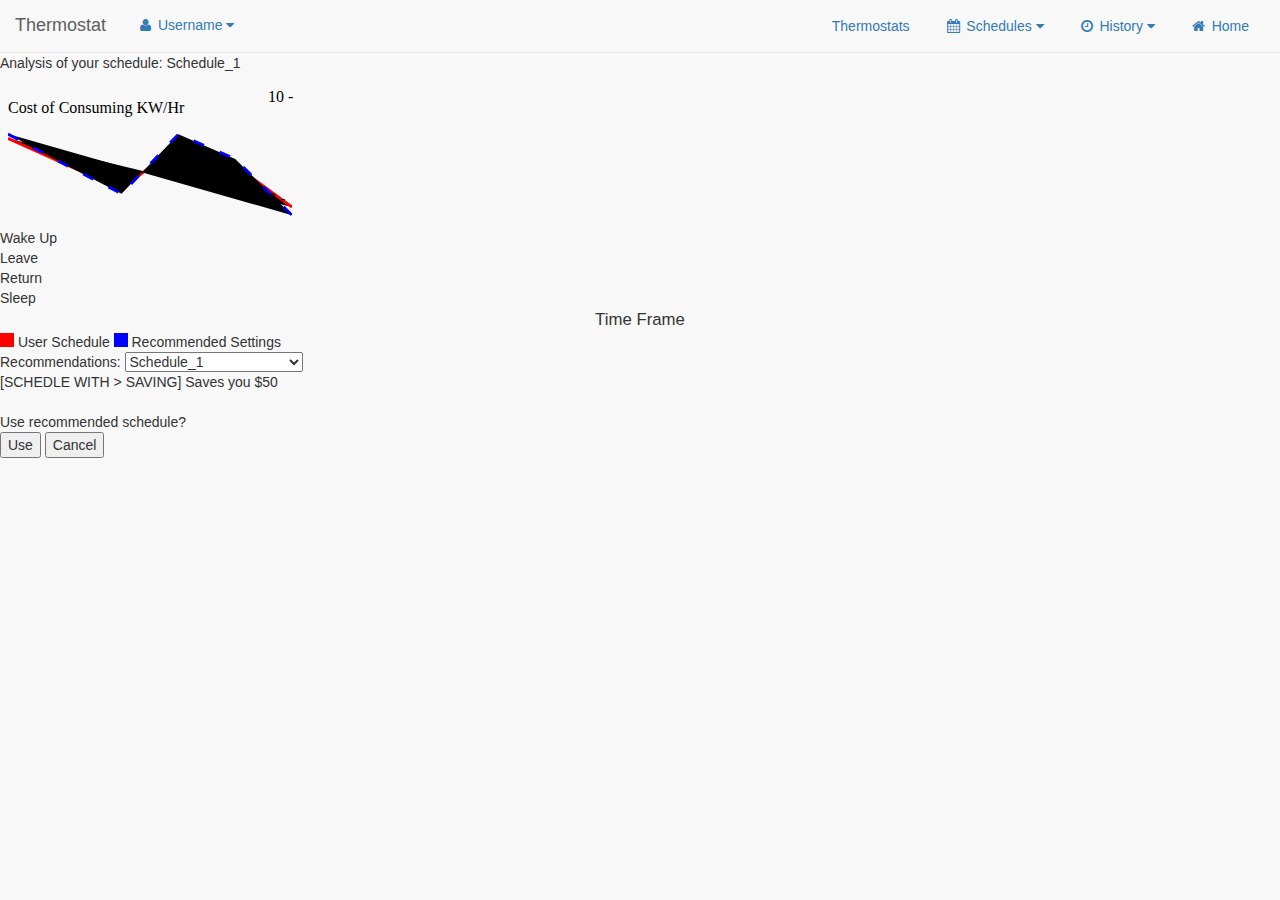
==== analysis.html @ d96af504 "Merge remote-tracking branch 'origin/master'" ====
<!DOCTYPE html>
<html lang="en">
<head>
    <meta charset="utf-8">
    <meta http-equiv="X-UA-Compatible" content="IE=edge">
    <meta name="viewport" content="width=device-width, initial-scale=1">
    <meta name="description" content="">
    <meta name="author" content="">

    <title>Thermostat | </title>

    <link href="css/bootstrap.min.css" rel="stylesheet">
    <link href="css/metisMenu.min.css" rel="stylesheet">
    <link href="css/style.css" rel="stylesheet">
    <link href="css/font-awesome.min.css" rel="stylesheet" type="text/css">
	<link href="css/bootstrap-timepicker.min.css" rel="stylesheet">
	<link href="css/bootstrap-touchspin.css" rel="stylesheet">
	
	<link href="analysis.css" rel="stylesheet">

    <!-- HTML5 Shim and Respond.js IE8 support of HTML5 elements and media queries -->
    <!-- WARNING: Respond.js doesn't work if you view the page via file:// -->
    <!--[if lt IE 9]>
        <script src="https://oss.maxcdn.com/libs/html5shiv/3.7.0/html5shiv.js"></script>
        <script src="https://oss.maxcdn.com/libs/respond.js/1.4.2/respond.min.js"></script>
    <![endif]-->

</head>

<body>

    <div id="wrapper">
        <!-- Navigation -->
        <nav class="navbar navbar-default navbar-static-top" role="navigation" style="margin-bottom: 0">
            <div class="navbar-header">
				<ul class="nav navbar-top-links navbar-right pull-right">
					<li class="dropdown">
						<a class="dropdown-toggle" data-toggle="dropdown" href="#">
							<i class="fa fa-user fa-fw"></i> Username <i class="fa fa-caret-down"></i>
						</a>
						<ul class="dropdown-menu dropdown-user">
							<li><a href="#"><i class="fa fa-user fa-fw"></i> User Profile</a>
							</li>
							<li><a href="#"><i class="fa fa-gear fa-fw"></i> Settings</a>
							</li>
							<li class="divider"></li>
							<li><a href="login.html"><i class="fa fa-sign-out fa-fw"></i> Logout</a>
							</li>
						</ul>
					</li>
				</ul>
				
                <a class="navbar-brand" href="index.html">Thermostat</a>
            </div>
			<!-- / Navigation Header -->

            <ul class="nav navbar-top-links navbar-right">
			<li class="dropdown">
                    <a href="thermostats.html" class="btn">
                       Thermostats
                    </a>
			</li>

                <!-- /.dropdown -->
                <li class="dropdown">
                    <a class="dropdown-toggle" data-toggle="dropdown" href="#">
                        <i class="fa fa-calendar fa-fw"></i> Schedules <i class="fa fa-caret-down"></i>
                    </a>
                    <ul class="dropdown-menu dropdown-alerts dropdown-menu-left">
                        <li>
                            <a href="#">
                                <div>
                                    <i class="fa fa-comment fa-fw"></i> New Comment
                                    <span class="pull-right text-muted small">4 minutes ago</span>
                                </div>
                            </a>
                        </li>
                        <li class="divider"></li>
                        <li>
                            <a href="#">
                                <div>
                                    <i class="fa fa-twitter fa-fw"></i> 3 New Followers
                                    <span class="pull-right text-muted small">12 minutes ago</span>
                                </div>
                            </a>
                        </li>
                        <li class="divider"></li>
                        <li>
                            <a href="#">
                                <div>
                                    <i class="fa fa-envelope fa-fw"></i> Message Sent
                                    <span class="pull-right text-muted small">4 minutes ago</span>
                                </div>
                            </a>
                        </li>
                        <li class="divider"></li>
                        <li>
                            <a href="#">
                                <div>
                                    <i class="fa fa-tasks fa-fw"></i> New Task
                                    <span class="pull-right text-muted small">4 minutes ago</span>
                                </div>
                            </a>
                        </li>
                        <li class="divider"></li>
                        <li>
                            <a href="#">
                                <div>
                                    <i class="fa fa-upload fa-fw"></i> Server Rebooted
                                    <span class="pull-right text-muted small">4 minutes ago</span>
                                </div>
                            </a>
                        </li>
                        <li class="divider"></li>
                        <li>
                            <a class="text-center" href="#">
                                <strong>See All Alerts</strong>
                                <i class="fa fa-angle-right"></i>
                            </a>
                        </li>
                    </ul>
                    <!-- /.dropdown-alerts -->
                </li>
                <!-- /.dropdown -->
                <li class="dropdown">
                    <a class="dropdown-toggle" data-toggle="dropdown" href="#">
                        <i class="fa fa-clock-o fa-fw"></i> History <i class="fa fa-caret-down"></i>
                    </a>
                    <ul class="dropdown-menu dropdown-user">
                        <li><a href="#"><i class="fa fa-user fa-fw"></i> User Profile</a>
                        </li>
                        <li><a href="#"><i class="fa fa-gear fa-fw"></i> Settings</a>
                        </li>
                        <li class="divider"></li>
                        <li><a href="login.html"><i class="fa fa-sign-out fa-fw"></i> Logout</a>
                        </li>
                    </ul>
                    <!-- /.dropdown-user -->
                </li>
                <!-- /.dropdown -->
				<li class="dropdown">
				<a href="index.html" class="btn">
                       <i class="fa fa-home fa-fw"></i> Home
                </a>
				</li>
            </ul>
            <!-- /.navbar-top-links -->

        </nav>

        <!-- Page Content -->
        <!--<div id="page-wrapper">-->
        
        <div class="title">
				Analysis of your schedule: <span id="name">Schedule_1</span>
				</div>
				
         <div class="graphSpace">
				<div class="frameContainer">
					<iframe id="graph" class="graph" src="graph.html" seamless frameborder="0"></iframe>
				</div>
				
					<div class="lowerGraphLabels">
						<div class="horizontalMarkerContainer">
							<div class="horizontalMarker">
							Wake Up
							</div>
							<div class="horizontalMarker">
							Leave
							</div>
							<div class="horizontalMarker">
							Return
							</div>
							<div class="horizontalMarker">
							Sleep
							</div>
						</div>
						<div style="text-align:center;font-size:1.2em">
							Time Frame
						</div>
						<div class="map">
							<svg width="1em" height="1em" viewBox="0 0 20 20">
								<rect width="20" height="20" style="fill:red;"/>
							</svg>
							User Schedule
							<svg width="1em" height="1em" viewBox="0 0 20 20">
								<rect width="20" height="20" style="fill:blue;"/>
							</svg>
							Recommended Settings
							</div>
					</div>
				</div>
				
				<div class="recommendation">
					Recommendations:
					
					<select class="recommendations" onchange="changed(this)">
						<option>Schedule_1</option>
						<option>Tom's Summer Schedule</option>
					</select>
				</div>
				
				<div class="lowerOptions">
					[SCHEDLE WITH > SAVING] Saves you $50
					<br>
					<br>
					Use recommended schedule?
					<br>
					<input class="button" type="button" value="Use" onclick="confirmBox();"/>
					<input class="button" type="button" value="Cancel" onclick="leave()"/>
				</div>
				
				<script>
				function changed(elem){
					document.getElementById('name').innerHTML=elem.value;
					document.getElementById("graph").src="graph.html";
				}
				function confirmBox() {
					 if (confirm("Are you sure you want to apply these settings?"))
					   leave();
				}
				function leave(){
					document.location.href = "homePage.html";
				}
				</script>
        </div>
        <!-- /#page-wrapper -->

    <!-- </div>
    <!-- /#wrapper -->

    <script src="js/jquery.min.js"></script>
    <script src="js/bootstrap.min.js"></script>
    <script src="js/metisMenu.min.js"></script>
    <script src="js/theme.js"></script>
	<script src="js/bootstrap-timepicker.min.js"></script>
	<script src="js/bootstrap-touchspin.js"></script>
    <script type="text/javascript">
            $('#timepicker1').timepicker();
			$('#timepicker2').timepicker();
			$('#timepicker3').timepicker();
			$('#timepicker4').timepicker();
    </script>
	        <script>
            $("input[name='temp']").TouchSpin({
                min: 10,
                max: 45,
                step: 0.5,
                decimals: 1,
                boostat: 5,
                maxboostedstep: 10,
                postfix: '°C'
            });
        </script>


</body>

</html>
---- css/metisMenu.min.css ----
/*
 * metismenu - v1.1.3
 * Easy menu jQuery plugin for Twitter Bootstrap 3
 * https://github.com/onokumus/metisMenu
 *
 * Made by Osman Nuri Okumus
 * Under MIT License
 */

.arrow{float:right;line-height:1.42857}.glyphicon.arrow:before{content:"\e079"}.active>a>.glyphicon.arrow:before{content:"\e114"}.fa.arrow:before{content:"\f104"}.active>a>.fa.arrow:before{content:"\f107"}.plus-times{float:right}.fa.plus-times:before{content:"\f067"}.active>a>.fa.plus-times{filter:progid:DXImageTransform.Microsoft.BasicImage(rotation=1);-webkit-transform:rotate(45deg);-moz-transform:rotate(45deg);-ms-transform:rotate(45deg);-o-transform:rotate(45deg);transform:rotate(45deg)}.plus-minus{float:right}.fa.plus-minus:before{content:"\f067"}.active>a>.fa.plus-minus:before{content:"\f068"}
---- css/style.css ----
/*!
 * Start Bootstrap - SB Admin 2 Bootstrap Admin Theme (http://startbootstrap.com)
 * Code licensed under the Apache License v2.0.
 * For details, see http://www.apache.org/licenses/LICENSE-2.0.
 */

body {
    background-color: #f8f8f8;
}

#wrapper {
    width: 100%;
}

#page-wrapper {
    padding: 0 15px;
    min-height: 568px;
    background-color: #fff;
}

@media(min-width:768px) {
    #page-wrapper {
        position: inherit;
        margin: 0 0 0 250px;
        padding: 0 30px;
        border-left: 1px solid #e7e7e7;
    }
}

.navbar-top-links {
    margin-right: 0;
}

.navbar-top-links li {
    display: inline-block;
}

.navbar-top-links li:last-child {
    margin-right: 15px;
}

.navbar-top-links li a {
    padding: 15px;
    min-height: 50px;
}

.navbar-top-links .dropdown-menu li {
    display: block;
}

.navbar-top-links .dropdown-menu li:last-child {
    margin-right: 0;
}

.navbar-top-links .dropdown-menu li a {
    padding: 3px 20px;
    min-height: 0;
}

.navbar-top-links .dropdown-menu li a div {
    white-space: normal;
}

.navbar-top-links .dropdown-messages,
.navbar-top-links .dropdown-tasks,
.navbar-top-links .dropdown-alerts {
    width: 310px;
    min-width: 0;
}

.navbar-top-links .dropdown-messages {
    margin-left: 5px;
}

.navbar-top-links .dropdown-tasks {
    margin-left: -59px;
}

.navbar-top-links .dropdown-alerts {
    margin-left: 0px;
}

.navbar-top-links .dropdown-user {
    right: 0;
    left: auto;
}

.sidebar .sidebar-nav.navbar-collapse {
    padding-right: 0;
    padding-left: 0;
}

.sidebar .sidebar-search {
    padding: 15px;
}

.sidebar ul li {
    border-bottom: 1px solid #e7e7e7;
}

.sidebar ul li a.active {
    background-color: #eee;
}

.sidebar .arrow {
    float: right;
}

.sidebar .fa.arrow:before {
    content: "\f104";
}

.sidebar .active>a>.fa.arrow:before {
    content: "\f107";
}

.sidebar .nav-second-level li,
.sidebar .nav-third-level li {
    border-bottom: 0!important;
}

.sidebar .nav-second-level li a {
    padding-left: 37px;
}

.sidebar .nav-third-level li a {
    padding-left: 52px;
}

@media(min-width:768px) {
    .sidebar {
        z-index: 1;
        position: absolute;
        width: 250px;
        margin-top: 51px;
    }

    .navbar-top-links .dropdown-messages,
    .navbar-top-links .dropdown-tasks,
    .navbar-top-links .dropdown-alerts {
        margin-left: auto;
    }
}

.btn-outline {
    color: inherit;
    background-color: transparent;
    transition: all .5s;
}

.btn-primary.btn-outline {
    color: #428bca;
}

.btn-success.btn-outline {
    color: #5cb85c;
}

.btn-info.btn-outline {
    color: #5bc0de;
}

.btn-warning.btn-outline {
    color: #f0ad4e;
}

.btn-danger.btn-outline {
    color: #d9534f;
}

.btn-primary.btn-outline:hover,
.btn-success.btn-outline:hover,
.btn-info.btn-outline:hover,
.btn-warning.btn-outline:hover,
.btn-danger.btn-outline:hover {
    color: #fff;
}

.chat {
    margin: 0;
    padding: 0;
    list-style: none;
}

.chat li {
    margin-bottom: 10px;
    padding-bottom: 5px;
    border-bottom: 1px dotted #999;
}

.chat li.left .chat-body {
    margin-left: 60px;
}

.chat li.right .chat-body {
    margin-right: 60px;
}

.chat li .chat-body p {
    margin: 0;
}

.panel .slidedown .glyphicon,
.chat .glyphicon {
    margin-right: 5px;
}

.chat-panel .panel-body {
    height: 350px;
    overflow-y: scroll;
}

.login-panel {
    margin-top: 25%;
}

.flot-chart {
    display: block;
    height: 400px;
}

.flot-chart-content {
    width: 100%;
    height: 100%;
}

.dataTables_wrapper {
    position: relative;
    clear: both;
}

table.dataTable thead .sorting,
table.dataTable thead .sorting_asc,
table.dataTable thead .sorting_desc,
table.dataTable thead .sorting_asc_disabled,
table.dataTable thead .sorting_desc_disabled {
    background: 0 0;
}

table.dataTable thead .sorting_asc:after {
    content: "\f0de";
    float: right;
    font-family: fontawesome;
}

table.dataTable thead .sorting_desc:after {
    content: "\f0dd";
    float: right;
    font-family: fontawesome;
}

table.dataTable thead .sorting:after {
    content: "\f0dc";
    float: right;
    font-family: fontawesome;
    color: rgba(50,50,50,.5);
}

.btn-circle {
    width: 30px;
    height: 30px;
    padding: 6px 0;
    border-radius: 15px;
    text-align: center;
    font-size: 12px;
    line-height: 1.428571429;
}

.btn-circle.btn-lg {
    width: 50px;
    height: 50px;
    padding: 10px 16px;
    border-radius: 25px;
    font-size: 18px;
    line-height: 1.33;
}

.btn-circle.btn-xl {
    width: 70px;
    height: 70px;
    padding: 10px 16px;
    border-radius: 35px;
    font-size: 24px;
    line-height: 1.33;
}

.show-grid [class^=col-] {
    padding-top: 10px;
    padding-bottom: 10px;
    border: 1px solid #ddd;
    background-color: #eee!important;
}

.show-grid {
    margin: 15px 0;
}

.huge {
    font-size: 40px;
}

.panel-green {
    border-color: #5cb85c;
}

.panel-green .panel-heading {
    border-color: #5cb85c;
    color: #fff;
    background-color: #5cb85c;
}

.panel-green a {
    color: #5cb85c;
}

.panel-green a:hover {
    color: #3d8b3d;
}

.panel-red {
    border-color: #d9534f;
}

.panel-red .panel-heading {
    border-color: #d9534f;
    color: #fff;
    background-color: #d9534f;
}

.panel-red a {
    color: #d9534f;
}

.panel-red a:hover {
    color: #b52b27;
}

.panel-yellow {
    border-color: #f0ad4e;
}

.panel-yellow .panel-heading {
    border-color: #f0ad4e;
    color: #fff;
    background-color: #f0ad4e;
}

.panel-yellow a {
    color: #f0ad4e;
}

.panel-yellow a:hover {
    color: #df8a13;
}
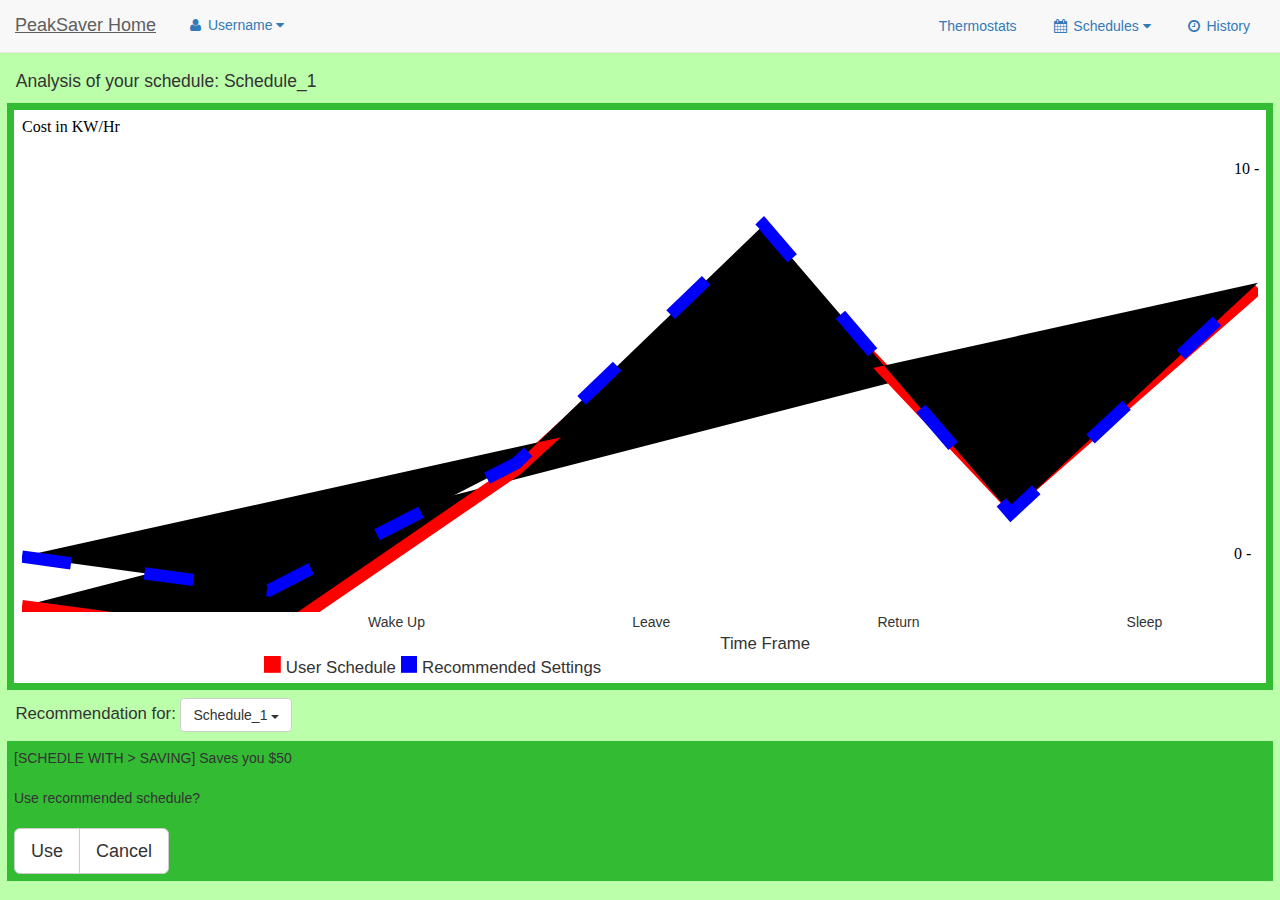
==== commit 38c63853: "All Nav Bars Updated" ====
--- a/analysis.html
+++ b/analysis.html
@@ -7,16 +7,16 @@
     <meta name="description" content="">
     <meta name="author" content="">
 
-    <title>Thermostat | </title>
+    <title>Thermostat Analysis</title>
 
     <link href="css/bootstrap.min.css" rel="stylesheet">
     <link href="css/metisMenu.min.css" rel="stylesheet">
     <link href="css/style.css" rel="stylesheet">
     <link href="css/font-awesome.min.css" rel="stylesheet" type="text/css">
-	<link href="css/bootstrap-timepicker.min.css" rel="stylesheet">
-	<link href="css/bootstrap-touchspin.css" rel="stylesheet">
-	
-	<link href="analysis.css" rel="stylesheet">
+		<link href="css/bootstrap-timepicker.min.css" rel="stylesheet">
+		<link href="css/bootstrap-select.css" rel="stylesheet">
+		<link href="css/bootstrap-touchspin.css" rel="stylesheet">
+		<link href="analysis.css" rel="stylesheet">
 
     <!-- HTML5 Shim and Respond.js IE8 support of HTML5 elements and media queries -->
     <!-- WARNING: Respond.js doesn't work if you view the page via file:// -->
@@ -30,6 +30,7 @@
 <body>
 
     <div id="wrapper">
+
         <!-- Navigation -->
         <nav class="navbar navbar-default navbar-static-top" role="navigation" style="margin-bottom: 0">
             <div class="navbar-header">
@@ -49,14 +50,16 @@
 						</ul>
 					</li>
 				</ul>
-				
-                <a class="navbar-brand" href="index.html">Thermostat</a>
+				<style>
+	#titlePage {text-decoration: underline;}
+</style>
+                <a id="titlePage" class="navbar-brand" href="homePage.html">PeakSaver Home</a>
             </div>
 			<!-- / Navigation Header -->
 
             <ul class="nav navbar-top-links navbar-right">
 			<li class="dropdown">
-                    <a href="thermostats.html" class="btn">
+                    <a href="viewThermostats.html" class="btn">
                        Thermostats
                     </a>
 			</li>
@@ -66,56 +69,20 @@
                     <a class="dropdown-toggle" data-toggle="dropdown" href="#">
                         <i class="fa fa-calendar fa-fw"></i> Schedules <i class="fa fa-caret-down"></i>
                     </a>
-                    <ul class="dropdown-menu dropdown-alerts dropdown-menu-left">
+                    <ul class="dropdown-menu dropdown-user dropdown-menu-left">
                         <li>
-                            <a href="#">
+                            <a href="viewSchedules.html">
                                 <div>
-                                    <i class="fa fa-comment fa-fw"></i> New Comment
-                                    <span class="pull-right text-muted small">4 minutes ago</span>
+                                     View Schedules
                                 </div>
                             </a>
                         </li>
                         <li class="divider"></li>
                         <li>
-                            <a href="#">
+                            <a href="schedule-create.html">
                                 <div>
-                                    <i class="fa fa-twitter fa-fw"></i> 3 New Followers
-                                    <span class="pull-right text-muted small">12 minutes ago</span>
+                                     Create Schedule
                                 </div>
-                            </a>
-                        </li>
-                        <li class="divider"></li>
-                        <li>
-                            <a href="#">
-                                <div>
-                                    <i class="fa fa-envelope fa-fw"></i> Message Sent
-                                    <span class="pull-right text-muted small">4 minutes ago</span>
-                                </div>
-                            </a>
-                        </li>
-                        <li class="divider"></li>
-                        <li>
-                            <a href="#">
-                                <div>
-                                    <i class="fa fa-tasks fa-fw"></i> New Task
-                                    <span class="pull-right text-muted small">4 minutes ago</span>
-                                </div>
-                            </a>
-                        </li>
-                        <li class="divider"></li>
-                        <li>
-                            <a href="#">
-                                <div>
-                                    <i class="fa fa-upload fa-fw"></i> Server Rebooted
-                                    <span class="pull-right text-muted small">4 minutes ago</span>
-                                </div>
-                            </a>
-                        </li>
-                        <li class="divider"></li>
-                        <li>
-                            <a class="text-center" href="#">
-                                <strong>See All Alerts</strong>
-                                <i class="fa fa-angle-right"></i>
                             </a>
                         </li>
                     </ul>
@@ -123,34 +90,21 @@
                 </li>
                 <!-- /.dropdown -->
                 <li class="dropdown">
-                    <a class="dropdown-toggle" data-toggle="dropdown" href="#">
-                        <i class="fa fa-clock-o fa-fw"></i> History <i class="fa fa-caret-down"></i>
+                    <a href="history-thermostat.html">
+                        <i class="fa fa-clock-o fa-fw"></i> History
                     </a>
-                    <ul class="dropdown-menu dropdown-user">
-                        <li><a href="#"><i class="fa fa-user fa-fw"></i> User Profile</a>
-                        </li>
-                        <li><a href="#"><i class="fa fa-gear fa-fw"></i> Settings</a>
-                        </li>
-                        <li class="divider"></li>
-                        <li><a href="login.html"><i class="fa fa-sign-out fa-fw"></i> Logout</a>
-                        </li>
-                    </ul>
                     <!-- /.dropdown-user -->
                 </li>
                 <!-- /.dropdown -->
-				<li class="dropdown">
-				<a href="index.html" class="btn">
-                       <i class="fa fa-home fa-fw"></i> Home
-                </a>
-				</li>
+				
             </ul>
             <!-- /.navbar-top-links -->
 
         </nav>
 
         <!-- Page Content -->
-        <!--<div id="page-wrapper">-->
-        
+        <!-- div id="page-wrapper"-->
+        <div style="margin:0.5em">
         <div class="title">
 				Analysis of your schedule: <span id="name">Schedule_1</span>
 				</div>
@@ -192,12 +146,14 @@
 				</div>
 				
 				<div class="recommendation">
-					Recommendations:
-					
-					<select class="recommendations" onchange="changed(this)">
+					Recommendation for:
+					
+					<select class="recommendations selectpicker" onchange="changed(this)">
 						<option>Schedule_1</option>
 						<option>Tom's Summer Schedule</option>
+						<option>Tom's Winter Schedule</option>
 					</select>
+					
 				</div>
 				
 				<div class="lowerOptions">
@@ -206,8 +162,13 @@
 					<br>
 					Use recommended schedule?
 					<br>
-					<input class="button" type="button" value="Use" onclick="confirmBox();"/>
-					<input class="button" type="button" value="Cancel" onclick="leave()"/>
+					<br>
+					
+					<div class="btn-group" role="group">
+					  <button class="btn btn-default btn-lg" onclick="confirmBox()">Use</button>
+					  <button class="btn btn-default btn-lg" onclick="leave()">Cancel</button>
+					</div>
+					
 				</div>
 				
 				<script>
@@ -224,9 +185,10 @@
 				}
 				</script>
         </div>
-        <!-- /#page-wrapper -->
-
-    <!-- </div>
+      </div>
+      <!-- /#page-wrapper -->
+
+    
     <!-- /#wrapper -->
 
     <script src="js/jquery.min.js"></script>
@@ -235,23 +197,7 @@
     <script src="js/theme.js"></script>
 	<script src="js/bootstrap-timepicker.min.js"></script>
 	<script src="js/bootstrap-touchspin.js"></script>
-    <script type="text/javascript">
-            $('#timepicker1').timepicker();
-			$('#timepicker2').timepicker();
-			$('#timepicker3').timepicker();
-			$('#timepicker4').timepicker();
-    </script>
-	        <script>
-            $("input[name='temp']").TouchSpin({
-                min: 10,
-                max: 45,
-                step: 0.5,
-                decimals: 1,
-                boostat: 5,
-                maxboostedstep: 10,
-                postfix: '°C'
-            });
-        </script>
+	<script src="js/bootstrap-select.js"></script>
 
 
 </body>
--- a/analysis.css
+++ b/analysis.css
@@ -0,0 +1,67 @@
+@CHARSET "utf-8";
+
+body{
+	background-color: #BFA;
+}
+
+.title{
+	padding:0.5em;
+	font-size:1.25em;
+}
+
+.graphSpace{
+	position:relative;
+	background-color:#FFF;
+	padding-bottom:0.2em;
+	border:0.5em solid #3B3;
+}
+
+.frameContainer {
+	position: relative;
+	padding-bottom: calc(40% + 2px);
+	overflow:hidden;
+}
+
+.graph {
+	position: absolute;
+	width: 100%;
+	height: 100%;
+	background-color: transparent;
+	overflow:hidden;
+}
+
+.lowerGraphLabels{
+	position:relative;
+	left:20%;
+	width:80%;
+}
+
+.horizontalMarkerContainer{
+	display:flex;
+	justify-content: space-around;
+}
+
+.map{
+	font-size:1.2em;
+}
+
+.recommendation{
+	font-size:1.2em;
+	padding:0.5em;
+}
+
+.recommendations{
+	font-size:0.9em;
+}
+
+.lowerOptions{
+	background-color: #3B3;
+	padding:0.5em;
+}
+
+.button{
+	margin: 0.5em;
+	font-size:1em;
+	width:8em;
+	height:2em;
+}
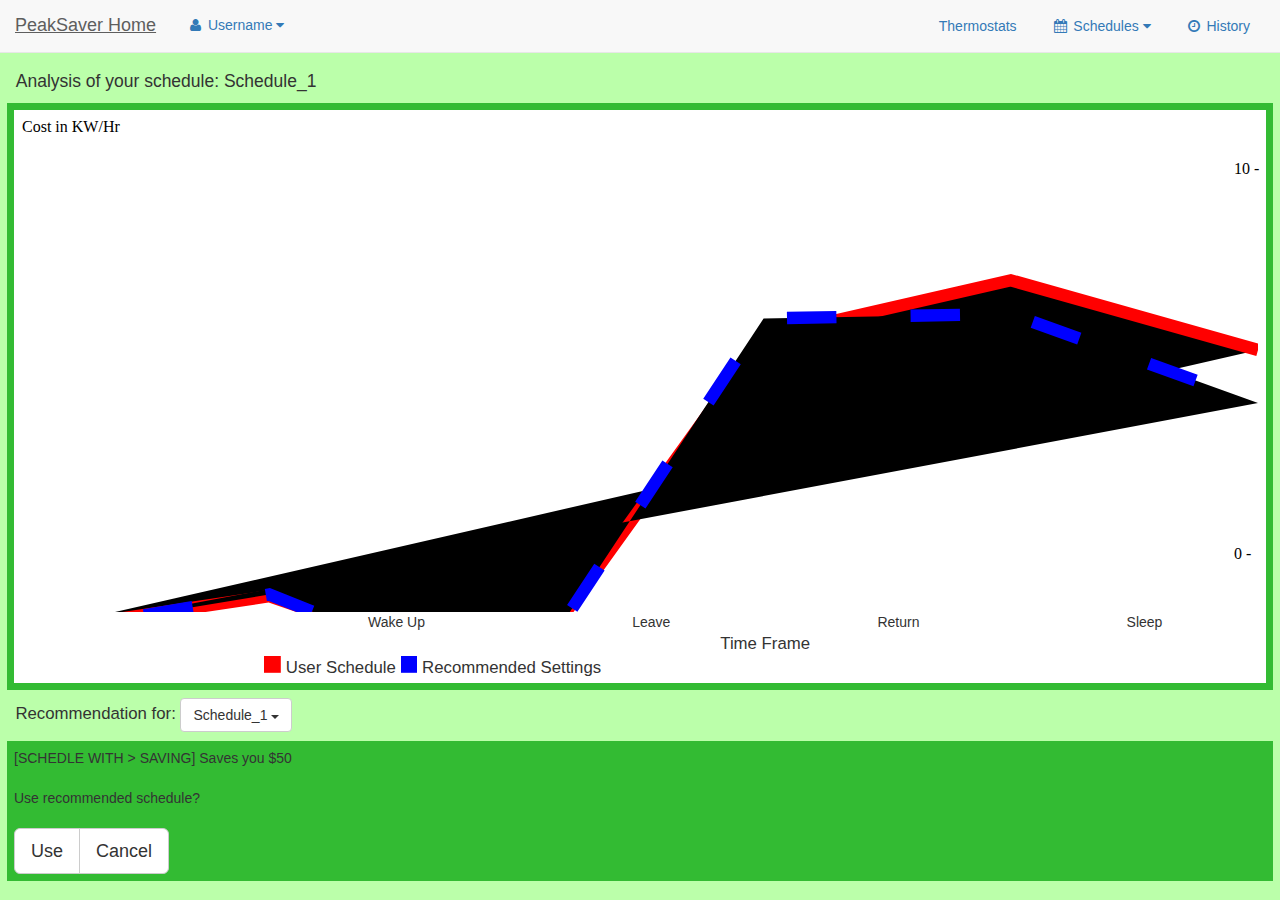
==== commit f76dae89: "fixxxxxx while walking" ====
--- a/analysis.html
+++ b/analysis.html
@@ -45,7 +45,7 @@
 							<li><a href="#"><i class="fa fa-gear fa-fw"></i> Settings</a>
 							</li>
 							<li class="divider"></li>
-							<li><a href="login.html"><i class="fa fa-sign-out fa-fw"></i> Logout</a>
+							<li><a href="index.html"><i class="fa fa-sign-out fa-fw"></i> Logout</a>
 							</li>
 						</ul>
 					</li>
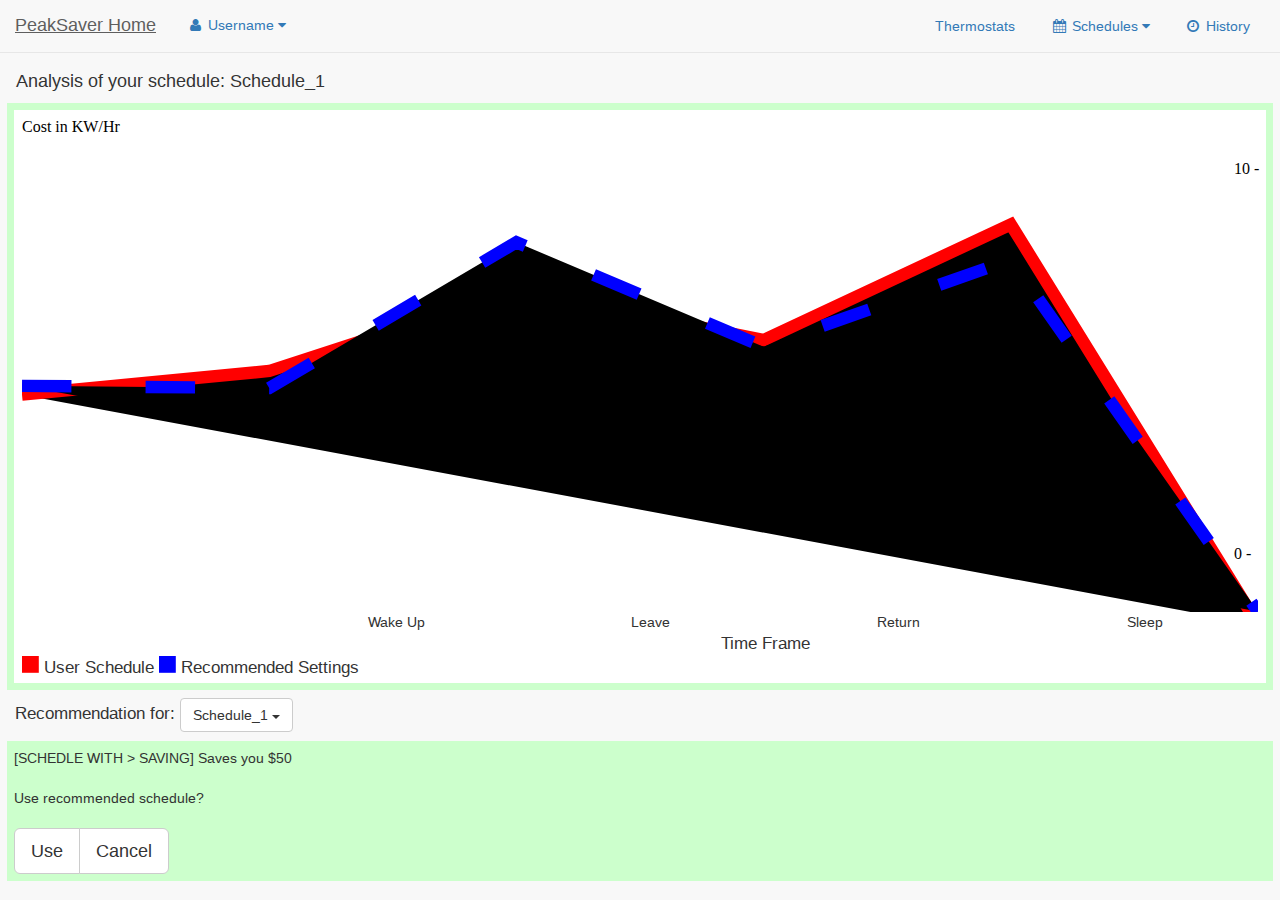
==== commit 8414f589: "Updated analysis "map" spacing." ====
--- a/analysis.html
+++ b/analysis.html
@@ -132,17 +132,17 @@
 						<div style="text-align:center;font-size:1.2em">
 							Time Frame
 						</div>
-						<div class="map">
-							<svg width="1em" height="1em" viewBox="0 0 20 20">
-								<rect width="20" height="20" style="fill:red;"/>
-							</svg>
-							User Schedule
-							<svg width="1em" height="1em" viewBox="0 0 20 20">
-								<rect width="20" height="20" style="fill:blue;"/>
-							</svg>
-							Recommended Settings
-							</div>
 					</div>
+					<div class="map">
+						<svg width="1em" height="1em" viewBox="0 0 20 20">
+							<rect width="20" height="20" style="fill:red;"/>
+						</svg>
+						User Schedule
+						<svg width="1em" height="1em" viewBox="0 0 20 20">
+							<rect width="20" height="20" style="fill:blue;"/>
+						</svg>
+						Recommended Settings
+						</div>
 				</div>
 				
 				<div class="recommendation">
--- a/analysis.css
+++ b/analysis.css
@@ -1,7 +1,13 @@
 @CHARSET "utf-8";
 
+
+@font-face{
+	font-family: LiberationSans-Regular;
+	src: url('fonts/LiberationSans-Regular.ttf');
+}
+
 body{
-	background-color: #BFA;
+	font-family: LiberationSans-Regular;
 }
 
 .title{
@@ -13,7 +19,7 @@
 	position:relative;
 	background-color:#FFF;
 	padding-bottom:0.2em;
-	border:0.5em solid #3B3;
+	border:0.5em solid #CFC;
 }
 
 .frameContainer {
@@ -43,6 +49,7 @@
 
 .map{
 	font-size:1.2em;
+	padding-left:0.5em;
 }
 
 .recommendation{
@@ -55,7 +62,7 @@
 }
 
 .lowerOptions{
-	background-color: #3B3;
+	background-color: #CFC;
 	padding:0.5em;
 }
 
@@ -64,4 +71,4 @@
 	font-size:1em;
 	width:8em;
 	height:2em;
-}
+}